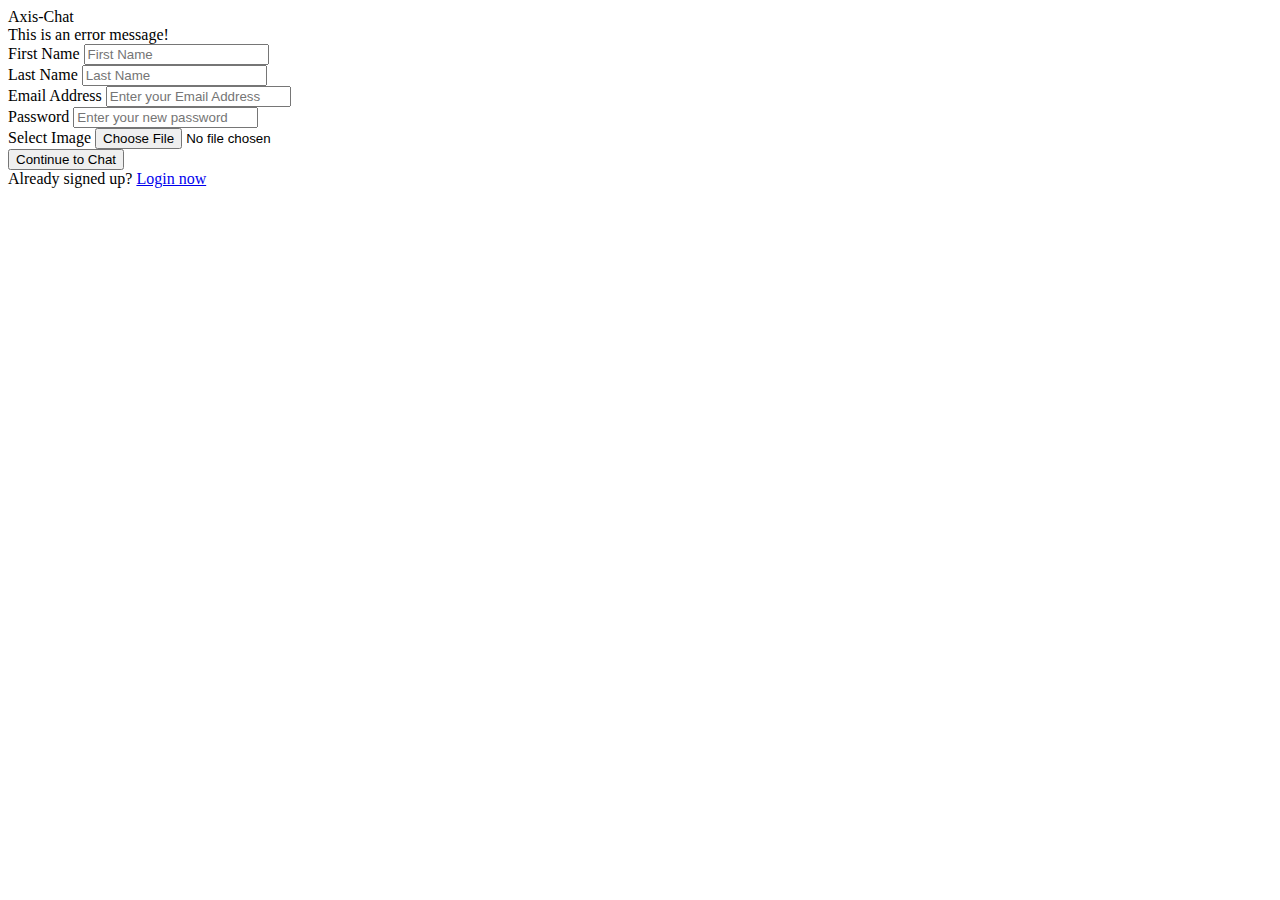
==== index.html @ 624a9caf "Add files via upload" ====
<!DOCTYPE html>
<html lang="en">
<head>
    <meta charset="UTF-8">
    <meta name="viewport" content="width=device-width, initial-scale=1.0">
    <meta http-equiv="X-UA-Compatible" content="ie=edge">
    <title>Axis Chat App</title>
    <link rel="stylesheet" href="style.css">
    <link rel="stylesheet" href="https://cdnjs.cloudflare.com/ajax/libs/font-awesome/5.15.2/css/all.min.css"/>
</head>
<body>
    <div class="front">
        <section class="">
            <header>Axis-Chat</header>
            <form action="process_signup.php" method="post">
                <div class="error-txt">This is an error message!</div>
                <div class="name-details">
                    <div class="field">
                        <label>First Name</label>
                        <input type="text" name="first_name" placeholder="First Name">
                    </div>
                    <div class="field">
                        <label>Last Name</label>
                        <input type="text" name="last_name" placeholder="Last Name">
                    </div>
                    <div class="field">
                        <label>Email Address</label>
                        <input type="text" name="email" placeholder="Enter your Email Address">
                    </div>
                    <div class="field">
                        <label>Password</label>
                        <input type="password" name="password" placeholder="Enter your new password">
                    </div>
                    <div class="field">
                        <label>Select Image</label>
                        <input type="file" name="profile_image">
                    </div>
                    <div class="field">
                        <input type="submit" value="Continue to Chat">
                    </div>
                </div>
            </form>
            <div class="link">Already signed up? <a href="#">Login now</a></div>
        </section>
    </div>
</body>
</html>
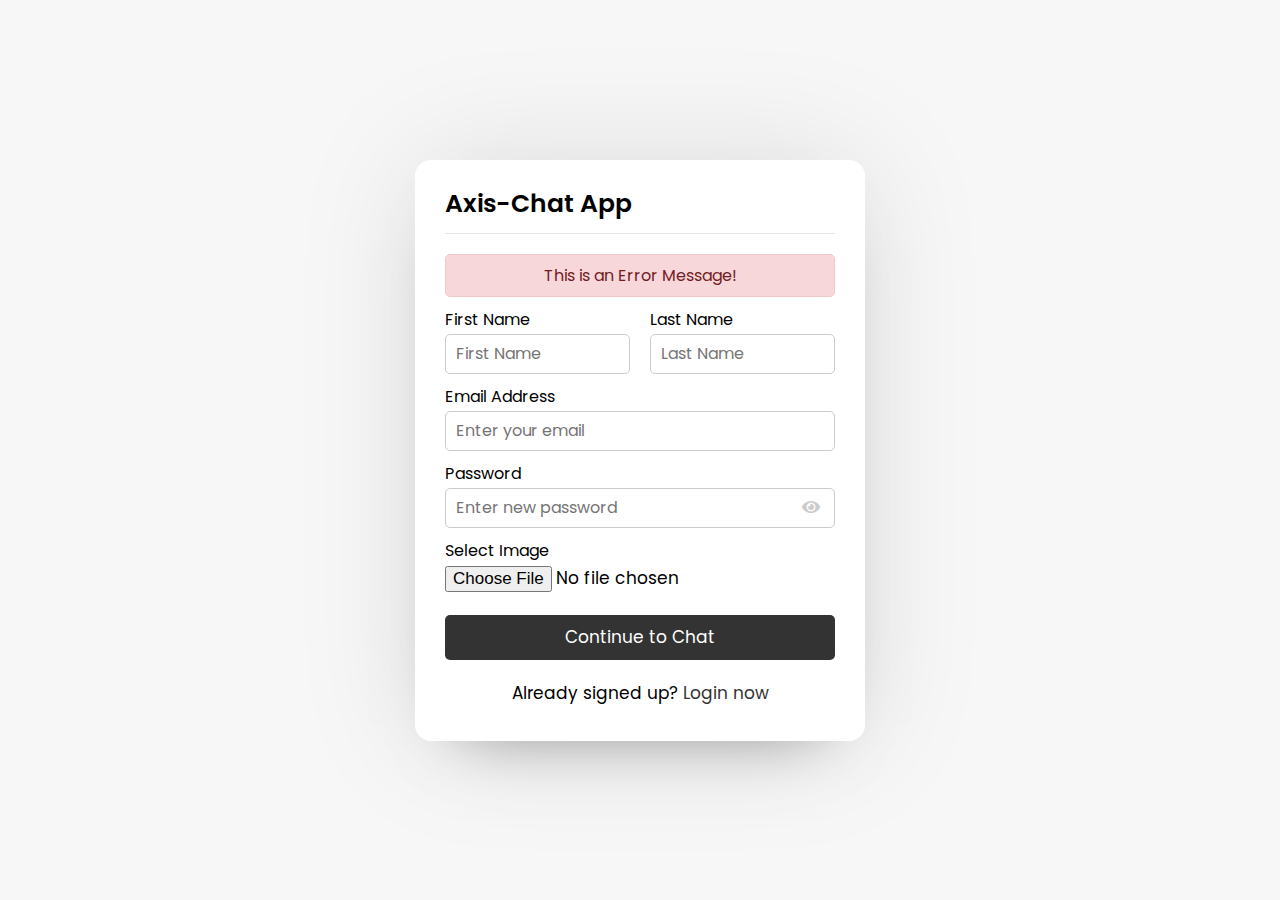
==== commit 21fa5ec3: "Add files via upload" ====
--- a/index.html
+++ b/index.html
@@ -9,40 +9,40 @@
     <link rel="stylesheet" href="https://cdnjs.cloudflare.com/ajax/libs/font-awesome/5.15.2/css/all.min.css"/>
 </head>
 <body>
-    <div class="front">
-        <section class="">
-            <header>Axis-Chat</header>
-            <form action="process_signup.php" method="post">
-                <div class="error-txt">This is an error message!</div>
+    <div class="wrapper">
+        <section class="form signup">
+            <header>Axis-Chat App</header>
+            <form action="#">
+                <div class="error-txt">This is an Error Message!</div>
                 <div class="name-details">
-                    <div class="field">
+                    <div class="field input">
                         <label>First Name</label>
-                        <input type="text" name="first_name" placeholder="First Name">
+                        <input type="text" placeholder="First Name">
                     </div>
-                    <div class="field">
+                    <div class="field input">
                         <label>Last Name</label>
-                        <input type="text" name="last_name" placeholder="Last Name">
+                        <input type="text" placeholder="Last Name">
                     </div>
-                    <div class="field">
-                        <label>Email Address</label>
-                        <input type="text" name="email" placeholder="Enter your Email Address">
-                    </div>
-                    <div class="field">
-                        <label>Password</label>
-                        <input type="password" name="password" placeholder="Enter your new password">
-                    </div>
-                    <div class="field">
-                        <label>Select Image</label>
-                        <input type="file" name="profile_image">
-                    </div>
-                    <div class="field">
-                        <input type="submit" value="Continue to Chat">
-                    </div>
+                </div>
+                <div class="field input">
+                    <label>Email Address</label>
+                    <input type="text" placeholder="Enter your email">
+                </div>
+                <div class="field input">
+                    <label>Password</label>
+                    <input type="text" placeholder="Enter new password">
+                    <i class="fas fa-eye"></i>
+                </div>
+                <div class="field image">
+                    <label>Select Image</label>
+                    <input type="file">
+                </div>
+                <div class="field button">
+                    <input type="submit" value="Continue to Chat">
                 </div>
             </form>
             <div class="link">Already signed up? <a href="#">Login now</a></div>
         </section>
     </div>
 </body>
-</html>
-
+</html>--- a/style.css
+++ b/style.css
@@ -0,0 +1,152 @@
+@import url('https://fonts.googleapis.com/css2?family=Poppins:wght@200&display=swap');
+
+*{
+    margin: 0;
+    padding: 0;
+    box-sizing: border-box;
+    text-decoration: none;
+    font-family: 'Poppins', sans-serif;
+}
+body{
+    display: flex;
+    align-items: center;
+    justify-content: center;
+    min-height: 100vh;
+    background: #f7f7f7;
+}
+.wrapper{
+    background: #fff;
+    width: 450px;
+    border-radius: 16px;
+    box-shadow: 0 0 128px 0 rgba(0,0,0,0.1),
+                0 32px 64px -48px rgba(0,0,0,0.5);
+}
+
+.form{
+    padding: 25px 30px;
+}
+.form header{
+    font-size: 25px;
+    font-weight: 600;
+    padding-bottom: 10px;
+    border-bottom: 1px solid #e6e6e6;
+}
+.form form{
+    margin: 20px 0;
+}
+.form form .error-txt{
+    color: #721c24;
+    background: #f8d7da;
+    padding: 8px 10px;
+    text-align: center;
+    border-radius: 5px;
+    margin-bottom: 10px;
+    border: 1px solid #f5c6cb;
+}
+.form form .name-details{
+    display: flex;
+
+}
+form .name-details .field:first-child{
+    margin-right: 10px;
+
+}
+form .name-details .field:last-child{
+    margin-left: 10px;
+    
+}
+.form form .field{
+    display: flex;
+    position: relative;
+    flex-direction: column;
+    margin-bottom: 10px;
+}
+.form form .field label{
+    margin-bottom: 2px;
+}
+.form form .field input{
+    outline: none;
+
+}
+.form form .input input{
+    height: 40px;
+    width: 100%;
+    font-size: 16px;
+    padding: 0 10px;
+    border: 1px solid #ccc;
+    border-radius: 5px;
+}
+.form form .image input{
+    font-size: 17px;
+}
+.form form .button input{
+    margin-top: 13px;
+    height: 45px;
+    border: none;
+    font-size: 17px;
+    font-weight: 400;
+    background: #333;
+    color: #fff;
+    border-radius: 5px;
+    cursor: pointer;
+}
+.form form .field i{
+    position: absolute;
+    right: 15px;
+    color: #ccc;
+    top: 70%;
+    transform: translateY(-50%);
+    cursor: pointer;
+}
+.form .link{
+    text-align: center;
+    margin: 10px 0;
+    font-size: 17px;
+}
+.form .link a{
+    color: #333;
+
+}
+.form .link a:hover{
+    text-decoration: underline;
+}
+
+.users{
+    padding: 25px 30px;
+}
+.users header{
+    display: flex;
+    align-items: center;
+    padding-bottom: 20px;
+    justify-content: space-between;
+    border-bottom: 1px solid #e6e6e6;
+}
+.wrapper img{
+    object-fit: cover;
+    border-radius: 50%;
+
+}
+.users header .content{
+    display: flex;
+
+}
+.users header .content img {
+    height: 50;
+    width: 50px;
+    
+}
+.users header .details{
+    margin-left: 15px;
+}
+.users header .details span{
+    font-size: 18px;
+    font-weight: 500;
+}
+.users header .logout{
+    color: #fff;
+    font-size: 17px;
+    padding:7px 15px;
+    background: #333;
+    border-radius: 5px;
+    
+}